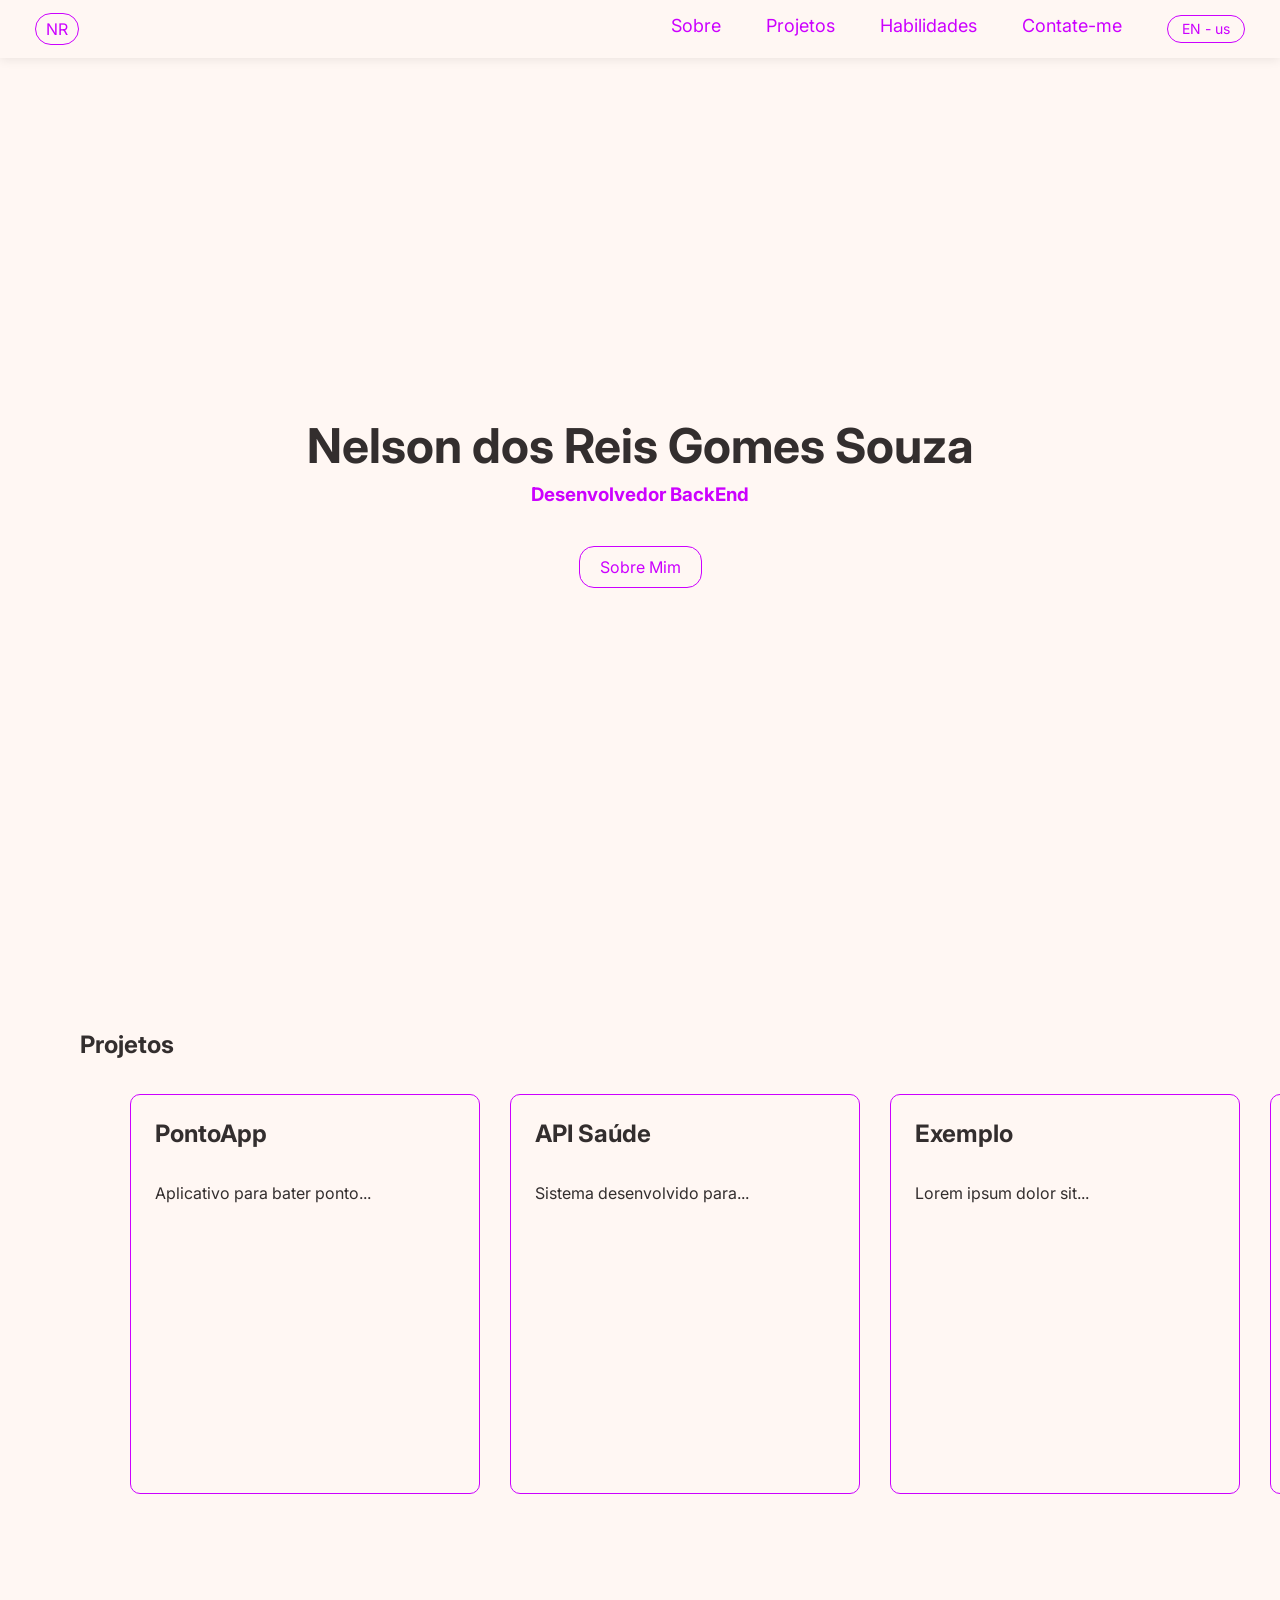
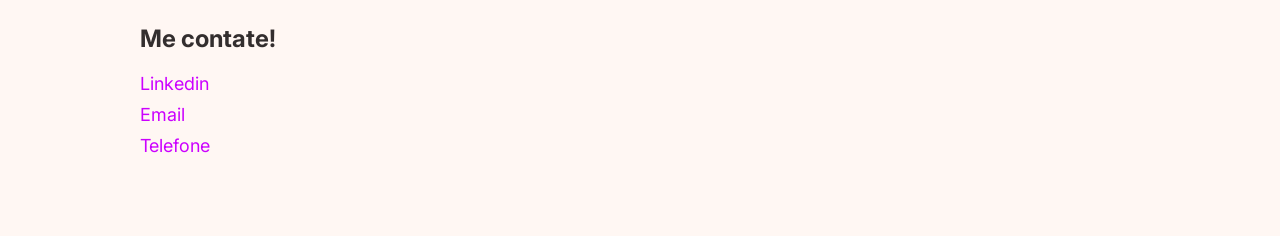
==== src/pages/index.html @ e5752460 "fix: estrutura em modelo profissional" ====
<!DOCTYPE html>
<html lang="pt-br">

<head>
    <meta charset="UTF-8">
    <meta name="viewport" content="width=device-width, initial-scale=1.0">
    <meta name="google" content="notranslate">
    <title>Portifólio</title>
    <link rel="stylesheet" href="../styles/main.css">
    <link rel="preconnect" href="https://fonts.googleapis.com">
    <link rel="preconnect" href="https://fonts.gstatic.com" crossorigin>
    <link
        href="https://fonts.googleapis.com/css2?family=Inter:ital,opsz,wght@0,14..32,100..900;1,14..32,100..900&display=swap"
        rel="stylesheet">
</head>

<body>

    <nav id="navegacao">
        <a href="index.html">
            <span class="logo">NR</span>
        </a>
        <div class="links">
            <a href="about.html">Sobre</a>
            <a href="#projects">Projetos</a>
            <a href="skills.html">Habilidades</a>
            <a href="#contact">Contate-me</a>

            <a href="index-en.html" class="btn-idioma">EN - us</a>
        </div>
    </nav>

    <section id="hero">
        <h1>Nelson dos Reis Gomes Souza</h1>
        <h3>Desenvolvedor BackEnd</h3>
        <a href="about.html" class="btn">Sobre Mim</a>
    </section>

    <section id="projects">
        <h2>Projetos</h2>
        <div class="carrossel">
            <div class="carrossel-wrapper">
                <div class="carrossel-track">
                    
                    <div class="card">
                        <h2>PontoApp</h2>
                        <p>Aplicativo para bater ponto...</p>
                    </div>
                    <div class="card">
                        <h2>API Saúde</h2> <p>Sistema desenvolvido para...</p>
                    </div>
                    <div class="card">
                        <h2>Exemplo</h2>
                        <p>Lorem ipsum dolor sit...</p>
                    </div>
    
                    <div class="card">
                        <h2>PontoApp</h2>
                        <p>Aplicativo para bater ponto...</p>
                    </div>
                    <div class="card">
                        <h2>API Saúde</h2>
                        <p>Sistema desenvolvido para...</p>
                    </div>
                    <div class="card">
                        <h2>Exemplo</h2>
                        <p>Lorem ipsum dolor sit...</p>
                    </div>
    
                </div>
            </div>
        </div>
    </section>

    

    <section id="contact">
        <div id="divContato">
            <h2>Me contate!</h2>
            <div class="linkedin">
                <a href="https://www.linkedin.com/in/nelsonreisgomes/">Linkedin</a>
            </div>
            <div class="email">
                <a href="mailto:nelsondosreisgomessouza@gmail.com">Email</a>
            </div>
            <div class="cellphone">
                <a href="tel:+5511985516950">Telefone</a>
            </div>
        </div>
    </section>

    <script src="../js/script.js"></script>
</body>

</html>
---- src/styles/main.css ----
/* Global */
:root {
    --cor-fundo-principal: #fff7f3;
    --cor-fundo-secundario: #fff7f3;
    --cor-texto: #332e2e;
    --cor-destaque: #cc00ff;
    --cor-destaque-hover: #cb2bf3;
}

* {
    margin: 0;
    padding: 0;
    box-sizing: border-box;
}

html {
    scroll-behavior: smooth;
}

body {
    background-color: var(--cor-fundo-principal);
    padding-top: 60px;
    font-family: "Inter", sans-serif;
    font-optical-sizing: auto;
    font-weight: 400;
    font-style: normal;
    display: flex;
    flex-direction: column;
    min-height: 100vh;
    overflow-x: hidden;
}

p,
h1,
h2,
li {
    color: var(--cor-texto);
}

a {
    text-decoration: none;
    color: var(--cor-destaque);
}

section {
    background-color: var(--cor-fundo-secundario);
    padding: 60px 80px;
    margin-bottom: 10px;
    text-align: left;
    scroll-snap-align: start;
}
/*--------------------------------------------------------------*/

/* NAVEGAÇÃO */
nav {
    position: fixed;
    top: 0;
    left: 0;
    display: flex;
    background-color: var(--cor-fundo-secundario);
    padding: 15px 35px;
    width: 100%;
    justify-content: space-between;
    align-items: center;
    box-shadow: 0 2px 10px rgba(0, 0, 0, 0.08);
    z-index: 1000;
}
/*--------------------------------------------------------------*/
.links {
    gap: 45px;
    display: flex;
    font-weight: 400;
    font-size: 18px;
}

nav a:hover {
    color: var(--cor-destaque-hover);
}

/* LOGO "NR" */
.logo {
    color: var(--cor-destaque);
    font-size: medium;
    font-weight: 400;
    border: solid 1px var(--cor-destaque);
    border-radius: 100px;
    padding: 5px 10px;
}
/*--------------------------------------------------------------*/

/* ANIMAÇÃO HERO */
@keyframes fadeUp {
    from {
        transform: translateY(30px);
        opacity: 0;
    }

    to {
        transform: translateY(0px);
        opacity: 1;
    }
}
/*--------------------------------------------------------------*/

/* HERO */
#hero {
    min-height: 100vh;
    display: flex;
    align-items: center;
    flex-direction: column;
    justify-content: center;
    padding: 0 60px;
}

#hero h1 {
    font-size: 48px;
    font-weight: 700;
    margin-bottom: 8px;
    opacity: 0;
    animation: fadeUp 0.8s ease forwards;
}

#hero h3 {
    margin-bottom: 24px;
    color: var(--cor-destaque);
    opacity: 0;
    animation: fadeUp 0.8s ease forwards;
    animation-delay: 0.3s;
}

.btn {
    font-weight: 400;
    padding: 10px 20px;
    border: solid 1px var(--cor-destaque);
    border-radius: 15px;
    display: inline-block;
    margin: 16px 0;
    opacity: 0;
    animation: fadeUp 0.8s ease forwards;
    animation-delay: 0.6s;
}

.btn:hover {
    color: var(--cor-destaque-hover);
    box-shadow: 0 0 10px var(--cor-destaque-hover);
}
/*--------------------------------------------------------------*/

/* PROJETOS */
#projects h2 {
    margin-bottom: 35px;
}

/* CARROSSEL DE CARDS */
.carrossel {
    position: relative;
    margin: 0 50px;
}

.carrossel-track {
    display: flex;
    gap: 30px;
    width: max-content;
    
    animation: esteira 20s linear infinite;
}

.carrossel:hover .carrossel-track{
    animation-play-state: paused;
}
/*--------------------*/

/* CARDS DE PROJETO */
.card {
    width: 350px;
    height: 400px;
    flex-shrink: 0;
    background-color: var(--cor-fundo-secundario);
    padding: 24px;
    border-radius: 10px;
    border: solid 1px var(--cor-destaque);
    cursor: pointer;
    overflow: hidden;
    transition: transform 0.4s ease,box-shadow 0.4s ease;
}

.card h2 {
    margin-bottom: 8px;
}

.card p {
    font-weight: 400;
    margin-top: 8px;
}

.card a {
    display: inline-block;
    margin-top: 12px;
}

.card:hover {
    box-shadow: 0 12px 25px rgba(204, 0, 255, 0.2);
    transform: scale(1.03) translateY(-8px);
}

/* KEYFRAME CARROSSEL */
@keyframes esteira {
    0% {
        transform: translateX(0);
    }
    100% {
        transform: translateX(calc(-50% - 15px));
    }
}

/*--------------------------------------------------------------*/

/* SOBRE MIM */
#About {
    max-width: 700px;
    flex: 1;
}

#AboutMe {
    display: flex;
    align-items: center;
    gap: 60px;
    padding: 80px 0 80px 80px;
    overflow: hidden;
}

#About h1 {
    font-size: 68px;
}

#About h2 {
    margin-bottom: 10px;
    font-size: 38px;
    color: var(--cor-destaque);
}

#About p {
    font-size: 20px;
    font-weight: 300;
    margin-top: 38px;
}
/*--------------------------------------------------------------*/

/* FOTO DESTAQUE */
.photo {
    position: sticky;
    top: 100px;
    flex-shrink: 0;
    margin-left: auto;
}

.photo img {
    width: 780px;
    height: 800px;
    object-fit: cover;
    border-radius: 12px 0 0 12px;
    display: block;
}
/*--------------------------------------------------------------*/

/* HABILIDADES */
#divSkills {
    max-width: 1000px;
    margin: 0 auto;
}

#divSkills h2 {
    margin-bottom: 20px;
}

#divSkills h3 {
    margin-top: 16px;
    margin-bottom: 8px;
}

#divSkills li {
    margin-left: 20px;
    margin-bottom: 4px;
}
/*--------------------------------------------------------------*/

/* CONTATO */
#divContato {
    max-width: 1000px;
    margin: 0 auto;
}

#divContato h2 {
    margin-bottom: 20px;
}

#divContato a {
    display: inline-block;
    margin-bottom: 10px;
    font-size: 18px;
}
/*--------------------------------------------------------------*/

/* CONTATO NO SOBRE MIM */


/* FOOTER -  */
footer {
    background-color: var(--cor-fundo-secundario);
    color: var(--cor-texto);
    border-top: solid 1px black; /* Dica: tente trocar 'black' por 'var(--cor-destaque)' para ficar roxo! */
    width: 100%;
    margin-top: 100px; /* A distância entre o footer e a seção "Sobre Mim" */
    display: flex;
    justify-content: space-between;
    align-items: flex-start;
    padding: 50px 30px;
}

#divContatoSobremim {
    width: 100%;
    max-width: none;
    margin: 0;
    box-sizing: border-box;
    text-align: left; /* Garante que o texto fique na esquerda */
    padding-left: 40px; /* Alinha perfeitamente com o resto do site */
    padding-top: 40px; /* Dá um respiro para baixo da linha da borda */
    padding-bottom: 40px; /* Dá um respiro antes de acabar a página */
}

#divContatoSobremim a {
    font-weight: 400;
    padding: 10px 20px;
    border: solid 1px var(--cor-destaque);
    border-radius: 15px;
    display: inline-block;
    color: var(--cor-destaque);
    background-color: transparent;
    transition: 0.3s ease; /* Deixa a animação suave */
}

#divContatoSobremim a:hover {
    color: var(--cor-destaque-hover);
    box-shadow: 0 0 10px var(--cor-destaque-hover); /* Efeito neon ao passar o mouse! */
}

#informacoes #talktome {
    border:none;
    outline: none;
    background-color: none;
}

.footer-direita {
    display: flex;
    gap: 20px;
    margin-right: 150px;
}

.footer-coluna {
    display: flex;
    flex-direction: column;
    gap: 15px;
}

.footer-coluna a {
    color: var(--cor-destaque);
    font-size: 18px;
    font-weight: 400;
    padding-left: 40px;
    text-decoration: underline;
}

.footer-coluna a:hover {
    color: var(--cor-texto);
    background-color: var(--cor-fundo-secundario);
}

.footer-esquerda {
    font-size: 16px;
    font-weight: 800;
    text-transform: uppercase;
    line-height: 1.1;
    margin-bottom: 8px;
    margin-top: 0px;
}

.footer-esquerda p {
    font-size: 16px;
    font-weight: 300;
    opacity: 0.7;
    color: var(--cor-destaque);
}

/*  */

/* BOTÃO DE TROCA DE IDIOMA */
.btn-idioma {
    background-color: transparent;
    color: var(--cor-destaque);
    border: 1px solid var(--cor-destaque);
    padding: 6px 14px;
    border-radius: 15px;
    font-size: 14px;
    font-weight: 400;
    transition: all 0.3s ease;
    display: inline-block;
    line-height: 1;
}

.btn-idioma:hover {
    background-color: var(--cor-destaque);
    color: var(--cor-fundo-principal);
    box-shadow: 0 0 12px var(--cor-destaque-hover);
    transform: translateY(-2px);
}
/*  */

/* SKILLS */
.skills-categoria {
    margin-bottom: 40px;
    /* Dá um respiro entre as hard e soft skills */
}

.skills-categoria h3 {
    color: var(--cor-destaque);
    margin-bottom: 20px;
    font-size: 24px;
}

/* O container que segura os cards */
.skills-grid {
    display: grid;
    /* Essa é a linha de ouro: cria colunas de no mínimo 160px que se adaptam sozinhas à tela! */
    grid-template-columns: repeat(auto-fill, minmax(160px, 1fr));
    gap: 20px;
    list-style: none;
    /* Tira as bolinhas padrão do HTML */
    padding: 0;
}

/* O visual do Card individual */
.skills-grid li {
    background-color: var(--cor-fundo-secundario);
    border: 1px solid var(--cor-destaque);
    border-radius: 12px;
    padding: 15px 10px;
    text-align: center;
    font-weight: 600;
    font-size: 16px;
    color: var(--cor-texto);
    transition: all 0.3s ease;
    cursor: default;
    /* Deixa o mouse com a seta normal, pois não é um link */
}

/* O Efeito Hover (Levanta e brilha!) */
.skills-grid li:hover {
    transform: translateY(-5px);
    box-shadow: 0 8px 15px rgba(204, 0, 255, 0.2);
    /* Sombra roxa suave */
    background-color: var(--cor-destaque);
    color: var(--cor-fundo-principal);
    /* O texto fica clarinho pra dar contraste */
}
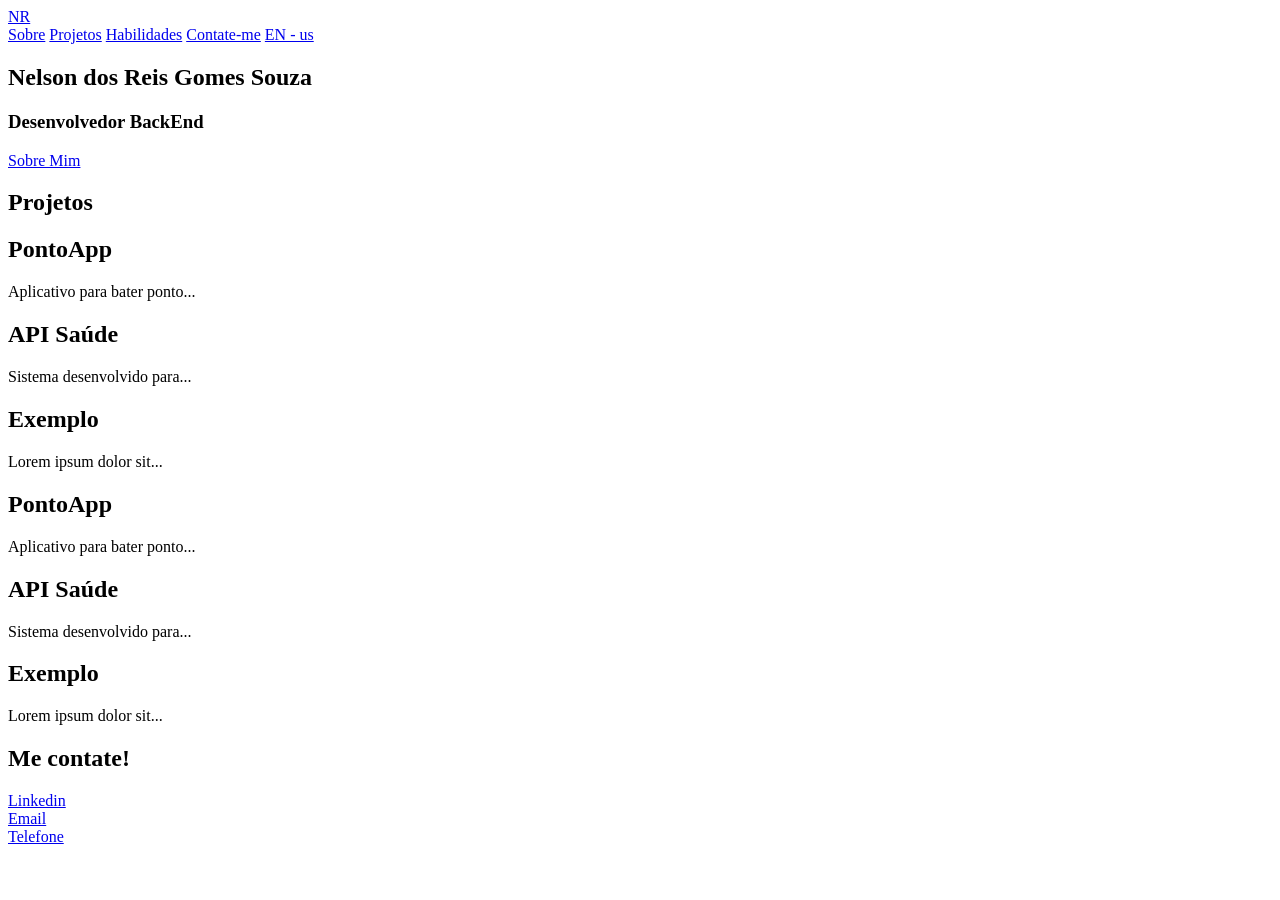
==== commit 91ebd795: "fix: arruma prefixos de chamada dos arquivos para bater com mapeamento vercel" ====
--- a/src/pages/index.html
+++ b/src/pages/index.html
@@ -6,7 +6,7 @@
     <meta name="viewport" content="width=device-width, initial-scale=1.0">
     <meta name="google" content="notranslate">
     <title>Portifólio</title>
-    <link rel="stylesheet" href="../styles/main.css">
+    <link rel="stylesheet" href="/styles/main.css">
     <link rel="preconnect" href="https://fonts.googleapis.com">
     <link rel="preconnect" href="https://fonts.gstatic.com" crossorigin>
     <link
@@ -17,23 +17,23 @@
 <body>
 
     <nav id="navegacao">
-        <a href="index.html">
+        <a href="/index">
             <span class="logo">NR</span>
         </a>
         <div class="links">
-            <a href="about.html">Sobre</a>
-            <a href="#projects">Projetos</a>
-            <a href="skills.html">Habilidades</a>
-            <a href="#contact">Contate-me</a>
+            <a href="/about">Sobre</a>
+            <a href="/#projects">Projetos</a>
+            <a href="/skills">Habilidades</a>
+            <a href="/#contact">Contate-me</a>
 
-            <a href="index-en.html" class="btn-idioma">EN - us</a>
+            <a href="/index-en" class="btn-idioma">EN - us</a>
         </div>
     </nav>
 
     <section id="hero">
         <h1>Nelson dos Reis Gomes Souza</h1>
         <h3>Desenvolvedor BackEnd</h3>
-        <a href="about.html" class="btn">Sobre Mim</a>
+        <a href="/about" class="btn">Sobre Mim</a>
     </section>
 
     <section id="projects">
@@ -89,7 +89,7 @@
         </div>
     </section>
 
-    <script src="../js/script.js"></script>
+    <script src="/scripts/main.js"></script>
 </body>
 
 </html>
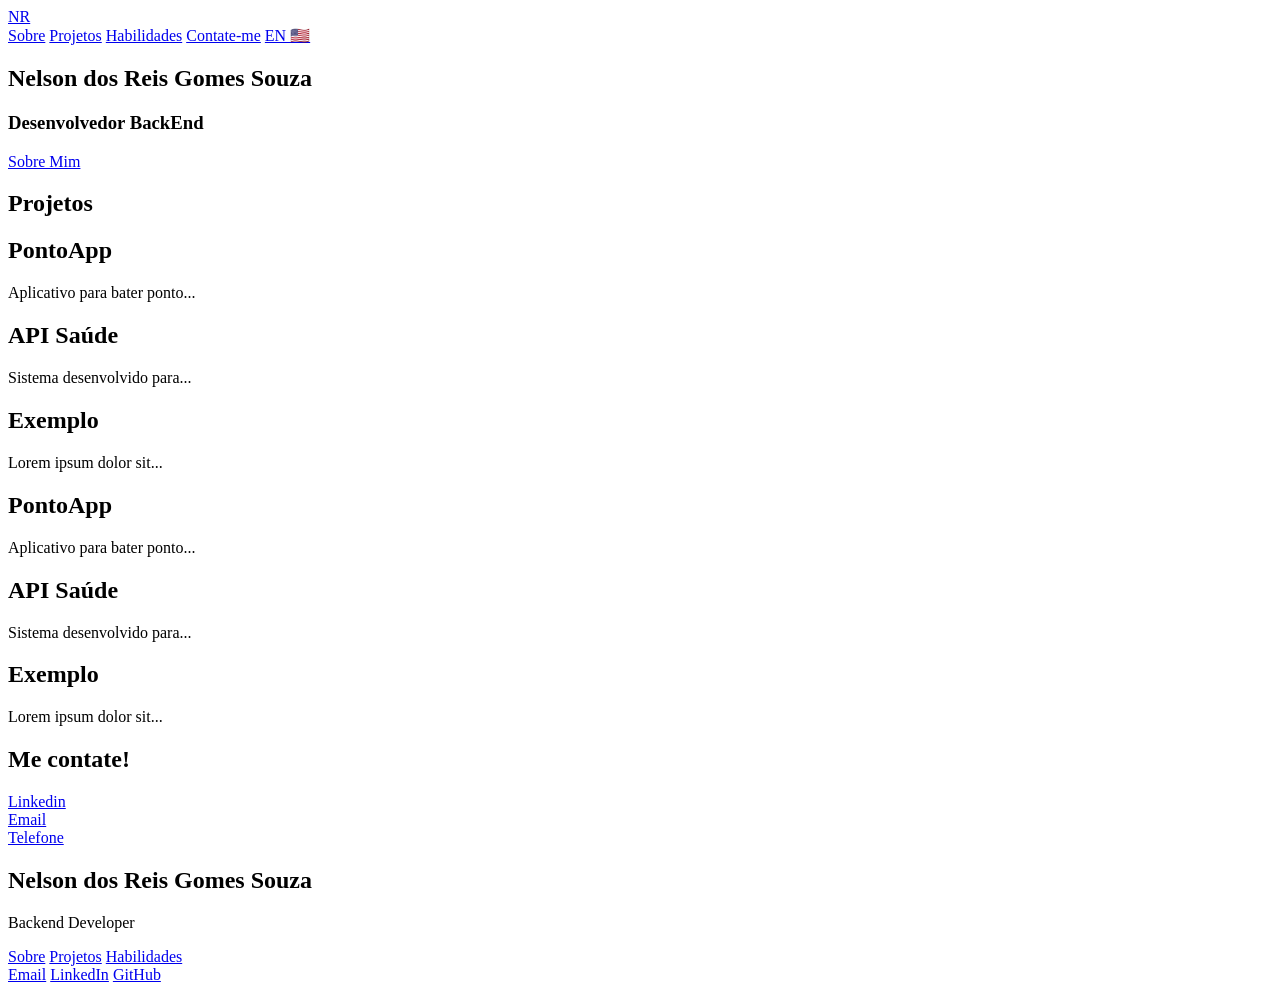
==== commit c362076c: "fix: correção dos links e adição de footer e nav nas páginas" ====
--- a/src/pages/index.html
+++ b/src/pages/index.html
@@ -5,7 +5,7 @@
     <meta charset="UTF-8">
     <meta name="viewport" content="width=device-width, initial-scale=1.0">
     <meta name="google" content="notranslate">
-    <title>Portifólio</title>
+    <title>Portfólio - Nelson Reis</title>
     <link rel="stylesheet" href="/styles/main.css">
     <link rel="preconnect" href="https://fonts.googleapis.com">
     <link rel="preconnect" href="https://fonts.gstatic.com" crossorigin>
@@ -17,7 +17,7 @@
 <body>
 
     <nav id="navegacao">
-        <a href="/index">
+        <a href="/">
             <span class="logo">NR</span>
         </a>
         <div class="links">
@@ -26,7 +26,7 @@
             <a href="/skills">Habilidades</a>
             <a href="/#contact">Contate-me</a>
 
-            <a href="/index-en" class="btn-idioma">EN - us</a>
+            <a href="/index-en" class="btn-idioma">EN 🇺🇸</a>
         </div>
     </nav>
 
@@ -41,19 +41,7 @@
         <div class="carrossel">
             <div class="carrossel-wrapper">
                 <div class="carrossel-track">
-                    
-                    <div class="card">
-                        <h2>PontoApp</h2>
-                        <p>Aplicativo para bater ponto...</p>
-                    </div>
-                    <div class="card">
-                        <h2>API Saúde</h2> <p>Sistema desenvolvido para...</p>
-                    </div>
-                    <div class="card">
-                        <h2>Exemplo</h2>
-                        <p>Lorem ipsum dolor sit...</p>
-                    </div>
-    
+
                     <div class="card">
                         <h2>PontoApp</h2>
                         <p>Aplicativo para bater ponto...</p>
@@ -66,13 +54,24 @@
                         <h2>Exemplo</h2>
                         <p>Lorem ipsum dolor sit...</p>
                     </div>
-    
+
+                    <div class="card">
+                        <h2>PontoApp</h2>
+                        <p>Aplicativo para bater ponto...</p>
+                    </div>
+                    <div class="card">
+                        <h2>API Saúde</h2>
+                        <p>Sistema desenvolvido para...</p>
+                    </div>
+                    <div class="card">
+                        <h2>Exemplo</h2>
+                        <p>Lorem ipsum dolor sit...</p>
+                    </div>
+
                 </div>
             </div>
         </div>
     </section>
-
-    
 
     <section id="contact">
         <div id="divContato">
@@ -89,6 +88,25 @@
         </div>
     </section>
 
+    <footer>
+        <div class="footer-esquerda">
+            <h2>Nelson dos Reis Gomes Souza</h2>
+            <p>Backend Developer</p>
+        </div>
+        <div class="footer-direita">
+            <div class="footer-coluna">
+                <a href="/about">Sobre</a>
+                <a href="/#projects">Projetos</a>
+                <a href="/skills">Habilidades</a>
+            </div>
+            <div class="footer-coluna">
+                <a href="mailto:nelsondosreis@prodam.sp.gov.br">Email</a>
+                <a href="https://www.linkedin.com/in/nelsonreisgomes/">LinkedIn</a>
+                <a href="#">GitHub</a>
+            </div>
+        </div>
+    </footer>
+
     <script src="/scripts/main.js"></script>
 </body>
 
